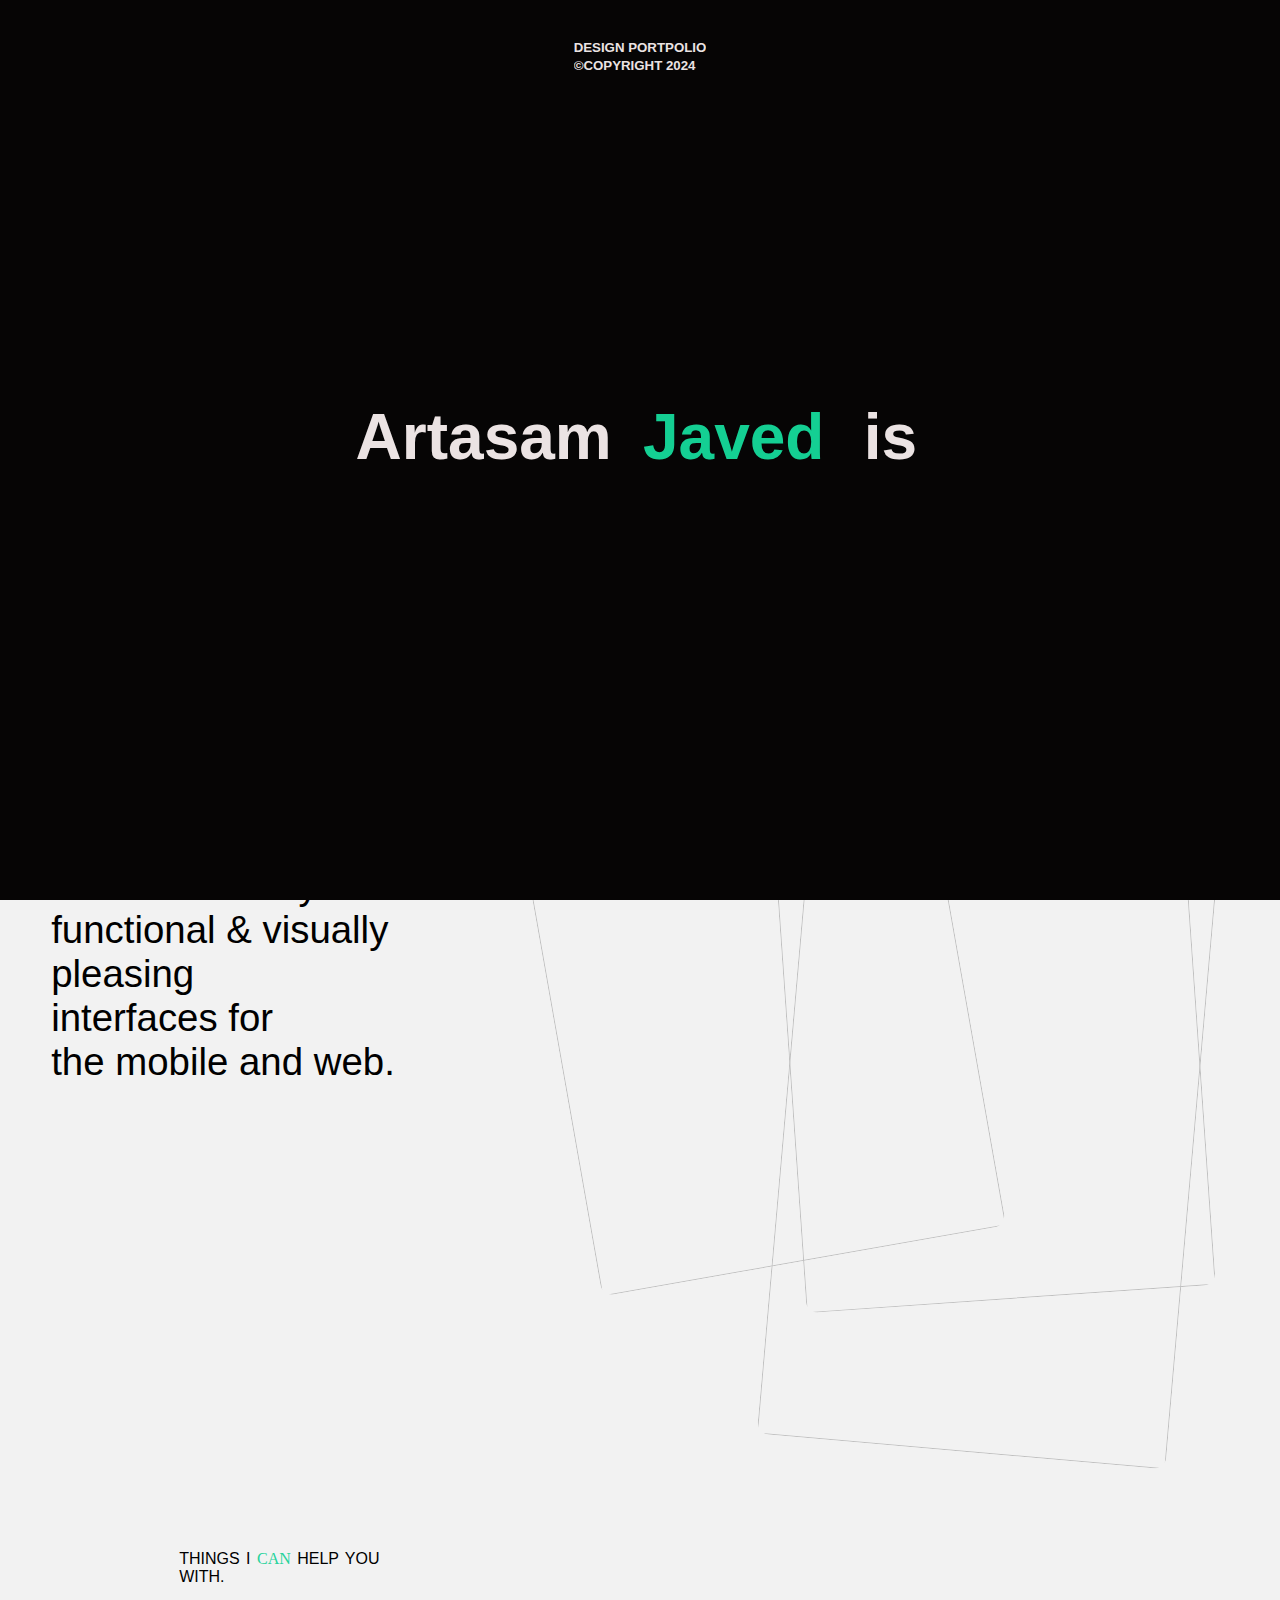
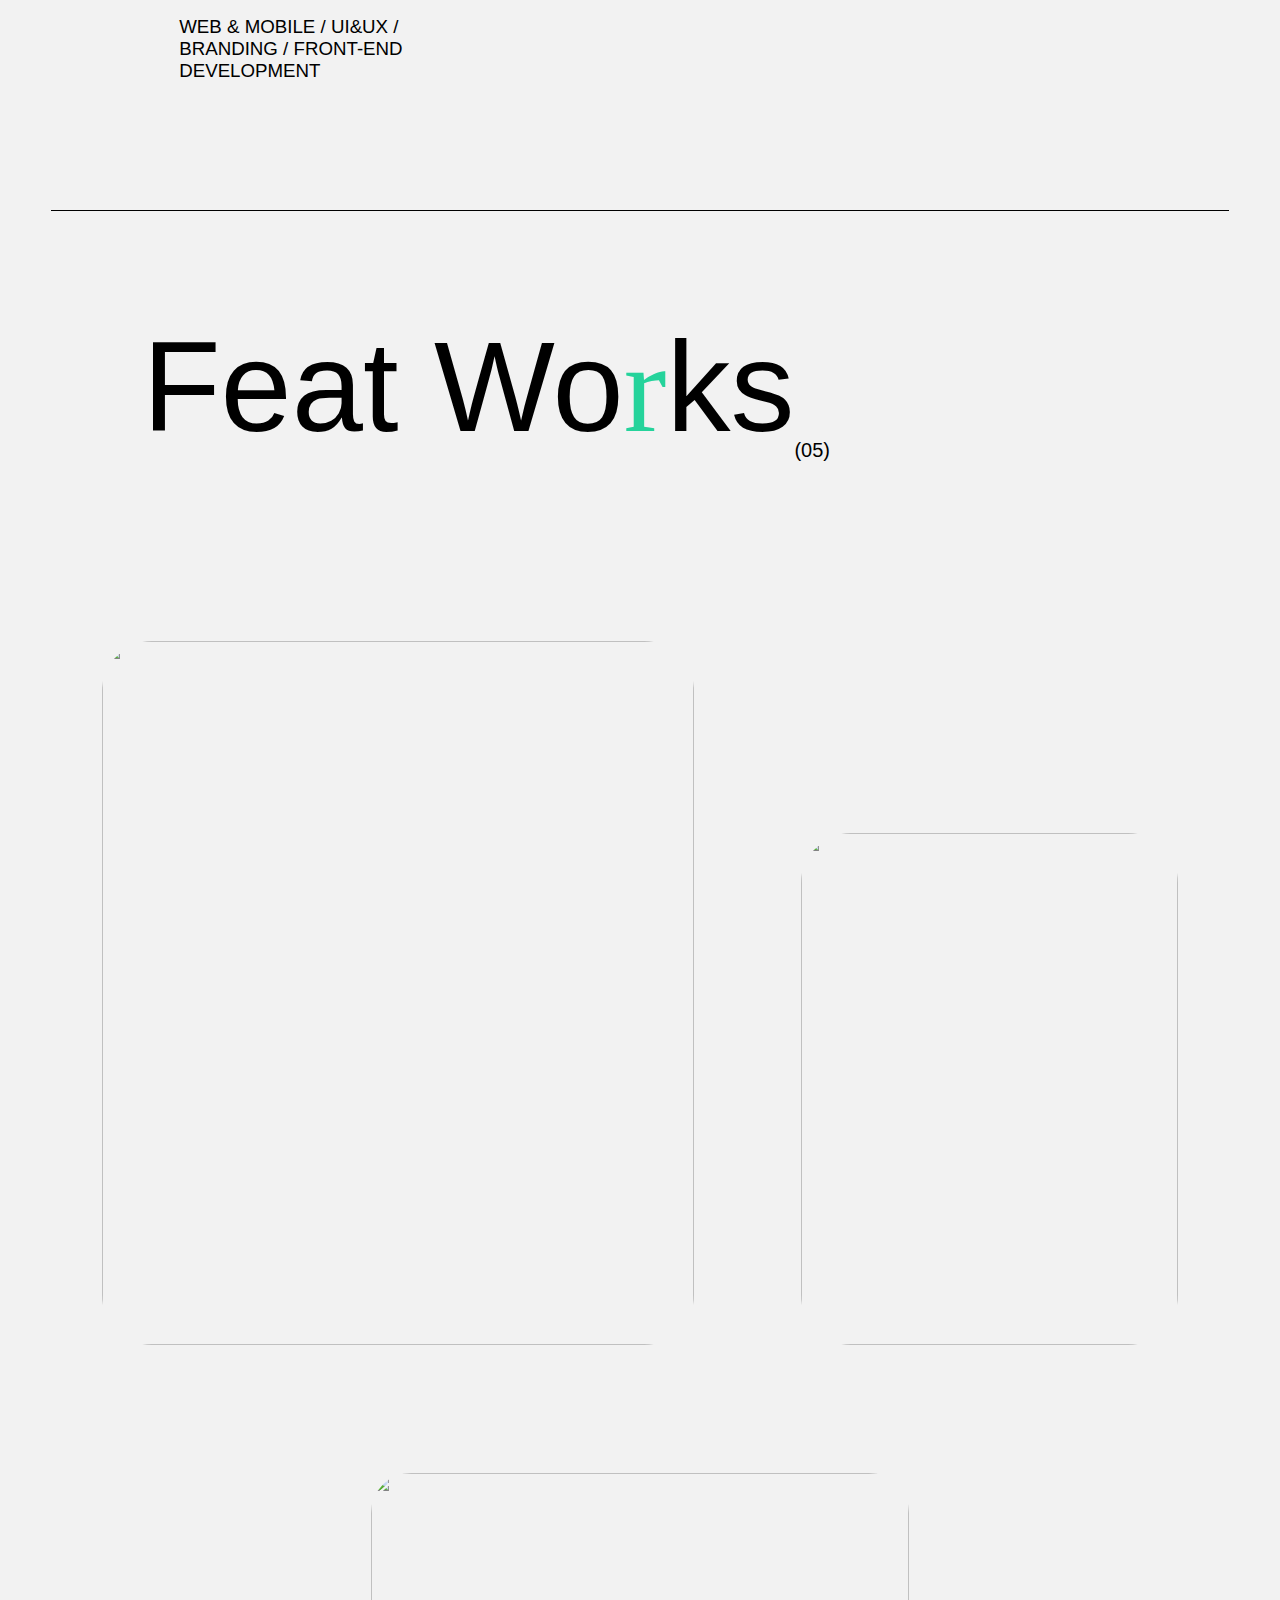
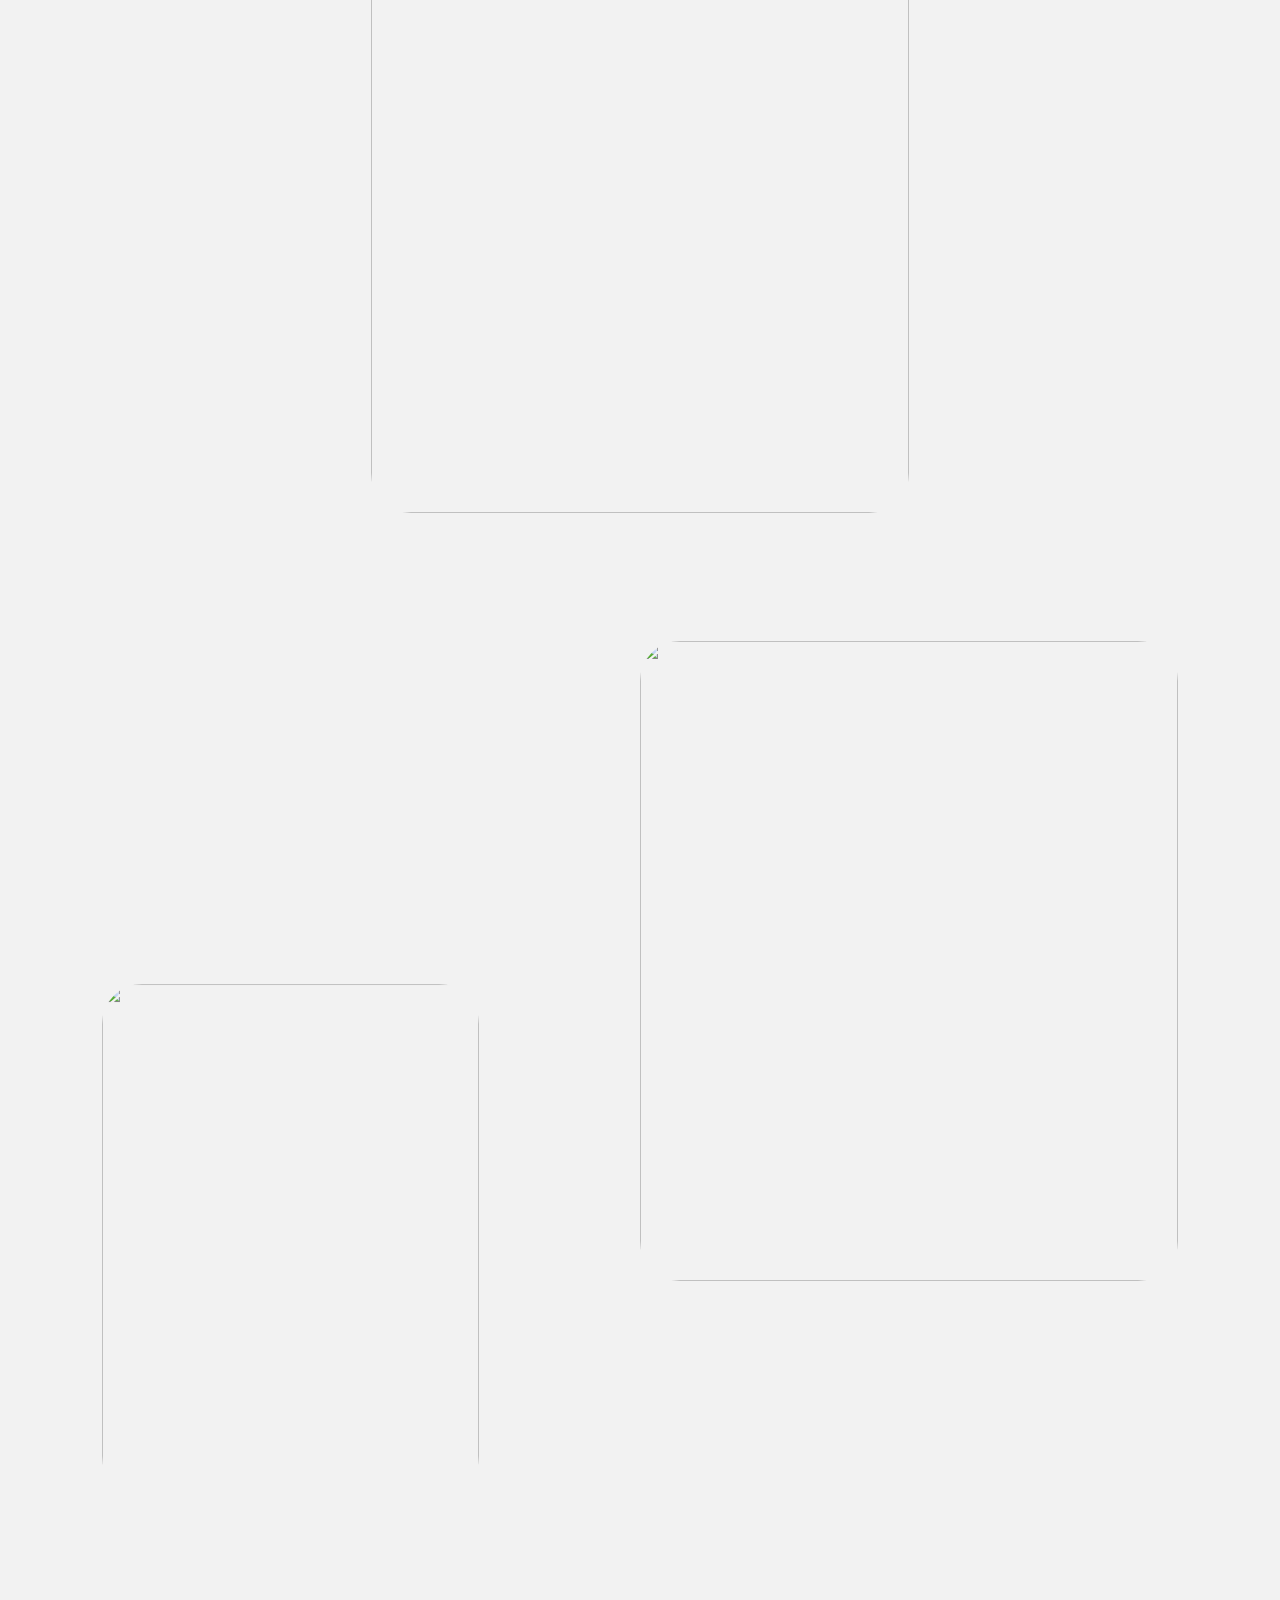
==== portfolio abhishek/index.html @ 43031089 "Create Portfolio website Of Abhishek JHA" ====
<!DOCTYPE html>
<html lang="en">
  <head>
    <meta charset="UTF-8" />
    <meta name="viewport" content="width=device-width, initial-scale=1.0" />
    <title>Portfolia</title>
    <link
      href="https://cdn.jsdelivr.net/npm/remixicon@4.3.0/fonts/remixicon.css"
      rel="stylesheet"
    />
    <link
      rel="stylesheet"
      href="https://cdn.jsdelivr.net/npm/locomotive-scroll@3.5.4/dist/locomotive-scroll.min.css"
    />
    <link rel="stylesheet" href="style.css" />
  </head>
  <body>
    <div id="loader">
      <div class="top">
        <h5 class="elem">
          Design portpolio</h5>
          <h5 class="elem"> &copy;copyright 2024</h5>
        </h5>
      </div>
      <div class="center"><h2 class="elem"><span>Artasam</span> <span class="hi">Javed</span> <span>is a</span></h2></div>
      <div class="loader"></div>
    </div>
    <div id="green"></div>
    <div id="main">
      <div id="homepage">
        <!-- HOMEPAGE  -->

        <nav>
          <h4>artasam</h4>
          <h4>playbook</h4>
          <h4>socials</h4>
          <h4>contact</h4>
        </nav>

        <div id="content">
          <div class="first">
            <h2 class="home-heading elem">Creative</h2>
            <h4 class="elem">
              Currently Available FOR <br />
              Freelance Worldwide
            </h4>
            <h4 class="elem">
              My local Time 10:01 <br />
              GMT (+5:30)
            </h4>
          </div>

          <div class="second">
            <i class="ri-corner-left-down-line"></i>

            <div id="part2">
              <div class="c-visual">
                <svg
                  id="Visual"
                  xmlns="http://www.w3.org/2000/svg"
                  xmlns:xlink="http://www.w3.org/1999/xlink"
                  viewBox="0 35 870 305"
                >
                  <defs>
                    <clipPath id="clip-path" transform="translate(31.09 32.56)">
                      <path
                        id="dot_clip"
                        d="M250.12,82.48c1.15-15.33,9.2-33.72,13.79-44.83l-1.15-.77-30.27,10c-5.36,4.6-9.2,21.46-4.6,30.65C235.18,79.41,244.38,80.94,250.12,82.48Z"
                        fill="none"
                      ></path>
                    </clipPath>
                    <clipPath
                      id="clip-path-2"
                      transform="translate(31.09 32.56)"
                    >
                      <path
                        id="l_clip"
                        d="M794.74,18,754.13,32.57,753,29.5,829.23,0l4.6,5.75L748,285.44l39.46-17.24.77,2.3-52.88,26.44c-7.66-2.3-13.41-9.2-21.07-19.92Z"
                        fill="none"
                      ></path>
                    </clipPath>
                    <clipPath
                      id="clip-path-3"
                      transform="translate(31.09 32.56)"
                    >
                      <path
                        id="i_clip"
                        d="M207.78,123.76l-32.18,9.58-.77-2.3,66.28-21.84,4.21.77L192.45,286.22l39.46-19.92,1.15,2.3L183.25,297c-9.2-6.9-13.79-11.88-20.69-23.37Z"
                        fill="none"
                      ></path>
                    </clipPath>
                    <clipPath
                      id="clip-path-4"
                      transform="translate(31.09 32.56)"
                    >
                      <path
                        id="a_clip"
                        d="M654.51,105.36c14.56-1.92,41,7.66,54,14.18L661,277.78l38.7-16.09v3.06l-72.8,32.18c-1.92-1.53-5.37-4.6-6.13-6.9l46.36-150.58H666c-11.88,29.89-78.16,131.42-95.4,154.41-21.84-3.83-35.25-29.5-35.25-49.43C535.35,182,626.93,106.9,654.51,105.36ZM583.25,263.22c3.07-1.15,67.82-95.79,78.93-123.76l4.21-8.05c-10.35-6.13-23-11.11-36.78-9.58-18.39,0-57.09,85.44-57.09,118C572.52,252.88,575.58,262.07,583.25,263.22Z"
                        fill="none"
                      ></path>
                    </clipPath>
                    <clipPath
                      id="clip-path-5"
                      transform="translate(31.09 32.56)"
                    >
                      <path
                        id="u_clip"
                        d="M409.3,116.09l-36.4,18.39-1.53-2.3L420,106.13c9.58,3.83,16.48,10.34,22.22,19.16,0,22.22-44.45,128-44.45,141.38,0,6.51,3.06,10,10,11.49,2.68-.38,65.14-92.34,94.64-156.71l3.45-8,39.08-2.68L493.21,277l37.16-14.56.38,2.3L459.1,296.93c-1.91-1.53-5.36-4.6-6.13-6.9l54-168.57h-1.15c-29.5,66.67-87.74,173.18-113.41,175.48-19.16-8.05-28.74-12.64-28.74-30.27C363.71,243.68,408.54,128.35,409.3,116.09Z"
                        fill="none"
                      ></path>
                    </clipPath>
                    <clipPath
                      id="clip-path-6"
                      transform="translate(31.09 32.56)"
                    >
                      <path
                        id="s_clip"
                        d="M286.7,275.1c15.71,0,31.8-6.9,39.85-18,3.83-31-60.92-51.34-55.94-93.87,3.83-29.12,41.38-64.37,72-64.37,14.56,0,30.65,1.53,35.25,10.34l-7.66,24.52h-2.68c-12.64-10.34-29.12-22.61-37.93-22.61-18.39,0-29.12,9.58-38.7,20.31,0,37.17,57.47,67.43,55.56,83.91-5.36,41.76-36.78,69-78.16,78.54-13,3.07-41.38-10-41.76-24.52l20.31-17.62C255.67,265.14,273.68,273.57,286.7,275.1Z"
                        fill="none"
                      ></path>
                    </clipPath>
                    <clipPath
                      id="clip-path-7"
                      transform="translate(31.09 32.56)"
                    >
                      <path
                        id="v_clip"
                        d="M197.77,86c-16,78.5-114.7,181.76-183.67,222.16a3.33,3.33,0,0,1-3-3.43c4.57-2.67,9.15-5.72,14.1-9.15-11-5-19.43-16.76-25.15-33.15L69.35,43.72,22.86,64.3,21,59.35l80-36.58,4.57-2.29c3.43,2.29,5.33,6.1,4.57,11.81-12.56,71.64-56,176.81-73.91,248.07a5.41,5.41,0,0,0,3.43,4.95c67.45-51.06,141.75-140.61,149-213.77-11.43-15.24-30.48-31.25-46.49-29,0-3.43,25.91-30.87,28.2-30.87,13,0,33.15,12.19,33.15,38.87C203.48,60.49,201.2,71.92,197.77,86Z"
                        fill="none"
                      ></path>
                    </clipPath>
                  </defs>
                  <g id="dot">
                    <g clip-path="url(#clip-path)">
                      <path
                        id="dot_path"
                        d="M235.53,91.06s-3.65-21.72,18.78-61"
                        transform="translate(31.09 32.56)"
                        fill="none"
                        stroke="#52e0ed"
                        stroke-miterlimit="10"
                        stroke-width="34"
                        style="stroke-dashoffset: 0; stroke-dasharray: none"
                      ></path>
                    </g>
                  </g>
                  <g id="l">
                    <g clip-path="url(#clip-path-2)">
                      <polyline
                        id="l_path"
                        points="820.4 302.62 755.9 334.12 843.9 39.12 784.4 63.62"
                        fill="none"
                        stroke="#52e0ed"
                        stroke-miterlimit="10"
                        stroke-width="42"
                        style="stroke-dashoffset: 0; stroke-dasharray: none"
                      ></polyline>
                    </g>
                  </g>
                  <g id="i">
                    <g clip-path="url(#clip-path-3)">
                      <polyline
                        id="i_path"
                        points="207.9 165.12 254.9 147.12 201.9 329.12 262.9 299.12"
                        fill="none"
                        stroke="#52e0ed"
                        stroke-miterlimit="10"
                        stroke-width="42"
                        style="stroke-dashoffset: 0; stroke-dasharray: none"
                      ></polyline>
                    </g>
                  </g>
                  <g id="a">
                    <g clip-path="url(#clip-path-4)">
                      <path
                        id="a_path"
                        d="M671.81,121.56l-104,173s-28-39-5-98,114.34-107,123.5-80.5c9,26-49.5,180.5-49.5,180.5l67.5-35.5"
                        transform="translate(31.09 32.56)"
                        fill="none"
                        stroke="#52e0ed"
                        stroke-miterlimit="10"
                        stroke-width="42"
                        style="stroke-dashoffset: 0; stroke-dasharray: none"
                      ></path>
                    </g>
                  </g>
                  <g id="u">
                    <g clip-path="url(#clip-path-5)">
                      <path
                        id="u_path"
                        d="M371.81,132.56l64-31-68,200,34-7s80-120,109-181l15-4-55,187,60-33"
                        transform="translate(31.09 32.56)"
                        fill="none"
                        stroke="#52e0ed"
                        stroke-miterlimit="10"
                        stroke-width="42"
                        style="stroke-dashoffset: 0; stroke-dasharray: none"
                      ></path>
                    </g>
                  </g>
                  <g id="s">
                    <g clip-path="url(#clip-path-6)">
                      <path
                        id="s_path"
                        d="M232.31,261.06s20.5,20.5,32.5,22.5,57-6,69-39-53-64-53-82c0,0,19.5-74.5,97.5-41.5"
                        transform="translate(31.09 32.56)"
                        fill="none"
                        stroke="#52e0ed"
                        stroke-miterlimit="10"
                        stroke-width="42"
                        style="stroke-dashoffset: 0; stroke-dasharray: none"
                      ></path>
                    </g>
                  </g>
                  <g id="V">
                    <g clip-path="url(#clip-path-7)">
                      <path
                        id="v_path"
                        d="M21.31,59.06l71-32-5,26L26,246.56l-8.69,57.5s85-71,122-114c28-34,100.21-133.4,12-171"
                        transform="translate(31.09 32.56)"
                        fill="none"
                        stroke="#52e0ed"
                        stroke-miterlimit="10"
                        stroke-width="70"
                        style="stroke-dashoffset: 0; stroke-dasharray: none"
                      ></path>
                    </g>
                  </g>
                </svg>
              </div>

              <h2 class="home-heading elem">Designer</h2>
            </div>
          </div>
        </div>
        <!-- HOMEPAGE  -->

        <!-- ABOUT  -->
        <div id="page2">
          <div class="para">
            <p>
              I am Abhishek Jha, I create<br />
              <span> unconventional</span> yet<br />
              functional & visually pleasing <br />interfaces for<br />
              the mobile and web.
            </p>
          </div>
          <div class="cards">
            <div class="card">
              <img src="/stock images/card1.a0552dbc.png" alt="" />
            </div>
            <div class="card">
              <img src="/stock images/card2.cfc820ab.png" alt="" />
            </div>
            <div class="card">
              <img src="/stock images/card3.b705d81b.png" alt="" />
            </div>
          </div>
        </div>
        <!-- ABOUT END -->

        <!-- WORK START -->
        <div id="work">
          <div class="icon"><i class="ri-arrow-right-down-line"></i></div>
          <div class="work-content">
            <h4>
              Things I <span>Can</span> Help you<br />
              with.
            </h4>
            <h3>
              Web & mobile / UI&Ux /<br />
              Branding / front-end<br />Development
            </h3>
          </div>

          <!-- projects heading -->
          <div id="feat">
            <div class="heading">
              <div class="first">
                <h2>Feat Wo<span>r</span>ks</h2>
                <h4>(05)</h4>
              </div>
              <i class="ri-arrow-left-down-line"></i>
            </div>

            <div id="projects">
              <div class="project1">
                <div class="img1">
                  <img
                    data-scroll
                    data-scroll-speed="-1.5"
                    src="/stock images/aeizei.7edf201c.png"
                    alt=""
                  />
                </div>
                <div class="img2">
                  <img
                    data-scroll
                    data-scroll-speed="-1.5"
                    src="/stock images/display.835f9d62.png"
                    alt=""
                  />
                </div>
              </div>
              <div class="project2">
                <div class="img3">
                  <img
                    data-scroll
                    data-scroll-speed="-1.5"
                    src="/stock images/quaive.6fc624fe.png"
                    alt=""
                  />
                </div>
              </div>

              <div class="project3">
                <div class="img4">
                  <img
                    data-scroll
                    data-scroll-speed="-1.5"
                    src="/stock images/muteza.4faa619b.png"
                    alt=""
                  />
                </div>
                <div class="img5">
                  <img
                    data-scroll
                    data-scroll-speed="-1.5"
                    src="/stock images/visavia4.631e000e.png"
                    alt=""
                  />
                </div>
              </div>
            </div>
          </div>
        </div>
      </div>
    </div>

    <script
      src="https://cdnjs.cloudflare.com/ajax/libs/gsap/3.12.5/gsap.min.js"
      integrity="sha512-7eHRwcbYkK4d9g/6tD/mhkf++eoTHwpNM9woBxtPUBWm67zeAfFC+HrdoE2GanKeocly/VxeLvIqwvCdk7qScg=="
      crossorigin="anonymous"
      referrerpolicy="no-referrer"
    ></script>
    <script src="https://cdn.jsdelivr.net/npm/locomotive-scroll@3.5.4/dist/locomotive-scroll.min.js"></script>

    <script src="script.js"></script>
  </body>
</html>
---- portfolio abhishek/style.css ----
@font-face {
  font-family: chand;
  src: url(/Mazius-Extraitalic);
}

* {
  margin: 0;
  padding: 0;
  box-sizing: border-box;
  font-family: "gilroy", sans-serif;
}
html,
body {
  width: 100%;
  height: 100%;
}
body {
  background-color: #f2f2f2;
}
#main {
  width: 100%;
  /* position: relative; */
  /* min-height: 100vh; */
}
#loader {
  width: 100%;
  height: 100vh;
  /* position: absolute; */
  position: fixed;
  background-color: #060505;
  color: #ebe3e3;
  padding: 40px;
  display: flex;
  flex-direction: column;
  align-items: center;
  justify-content: space-between;
  z-index: 100;
  /* display: none; */
  & h2 {
    font-size: 5vw;
  }
  & h5 {
    text-transform: uppercase;
  }

  & .center {
    display: flex;
  }
}

#loader .parent {
  width: 100%;
  display: inline-block;
  overflow: hidden;
}
#loader .parent .child {
  display: block;
}
.child span {
  display: inline-block;
}
.hi {
  color: #14cf93;
}
.loader {
  transform: rotateZ(45deg);
  perspective: 1000px;
  border-radius: 50%;
  width: 48px;
  height: 48px;
  color: #fff;
}
.loader:before,
.loader:after {
  content: "";
  display: block;
  position: absolute;
  top: 0;
  left: 0;
  width: inherit;
  height: inherit;
  border-radius: 50%;
  transform: rotateX(70deg);
  animation: 1s spin linear infinite;
}
.loader:after {
  color: #9b5945;
  transform: rotateY(70deg);
  animation-delay: 0.4s;
}

@keyframes rotate {
  0% {
    transform: translate(-50%, -50%) rotateZ(0deg);
  }
  100% {
    transform: translate(-50%, -50%) rotateZ(360deg);
  }
}

@keyframes rotateccw {
  0% {
    transform: translate(-50%, -50%) rotate(0deg);
  }
  100% {
    transform: translate(-50%, -50%) rotate(-360deg);
  }
}

@keyframes spin {
  0%,
  100% {
    box-shadow: 0.2em 0px 0 0px currentcolor;
  }
  12% {
    box-shadow: 0.2em 0.2em 0 0 currentcolor;
  }
  25% {
    box-shadow: 0 0.2em 0 0px currentcolor;
  }
  37% {
    box-shadow: -0.2em 0.2em 0 0 currentcolor;
  }
  50% {
    box-shadow: -0.2em 0 0 0 currentcolor;
  }
  62% {
    box-shadow: -0.2em -0.2em 0 0 currentcolor;
  }
  75% {
    box-shadow: 0px -0.2em 0 0 currentcolor;
  }
  87% {
    box-shadow: 0.2em -0.2em 0 0 currentcolor;
  }
}

#green {
  position: absolute;
  width: 100%;
  height: 0vh;
  bottom: 0;
  background-color: green;
}

#homepage {
  width: 100%;

  background-color: #f2f2f2;

  z-index: 999;
}

#homepage .parent .child {
  display: inline-block;
}
#homepage .parent {
  width: 100%;
  display: inline-block;
  overflow: hidden;
}

/* nav */
nav {
  display: flex;
  align-items: center;
  justify-content: space-between;
  padding: 3vw 4vw;

  & h4 {
    text-transform: uppercase;
    font-weight: 500;
    /* font-size: 1.5vw; */
  }
}

/* Hompage */
#content {
  padding: 3vw 4vw;
  padding-bottom: 0;
  line-height: 1;
}
.first {
  display: flex;
  align-items: start;
  justify-content: space-between;
  /* padding: 3vw 4vw; */
  /* padding-top: 10vw; */
  padding-bottom: 0;

  & h4 {
    font-size: 1vw;
    font-weight: 500;
  }
}
.home-heading {
  font-size: 14vw;
  font-weight: 500;
  color: #383838;
  padding-bottom: 0;
  /* font-weight: semibold; */
}

.second {
  display: flex;
  align-items: baseline;
  justify-content: space-between;
  padding: 0vw 0vw;

  & i {
    display: flex;
    align-items: center;
    justify-content: center;
    width: 40px;
    height: 40px;
    background-color: rgba(159, 110, 110, 0.436);
    border-radius: 50%;
  }
}
#part2 {
  display: flex;
  align-items: center;

  /* padding-left: 4vw; */
}
svg#Visual {
  width: 20vw;
  color: #ab8585;
}
polyline,
path {
  stroke: #ab8585;
}
/* Hompage */

/* ABOUT PAGE 2 */
#page2 {
  width: 100%;
  display: flex;
  justify-content: space-between;

  /* align-items: center; */
  padding-left: 4vw;

  margin-top: 9vh;
  margin-bottom: 9vh;
}
.para {
  width: 30%;
  /* text-align: center; */
  & p {
    font-size: 3vw;
    padding-top: 40%;
    /* text-align: center; */

    & span {
      font-family: chand;
      color: #25d39b;
    }
  }
}
.cards {
  width: 70%;
  position: relative;
  transition-delay: 5s;
  transition: all 5s linear;
}
.card {
  width: 35vw;
  height: 50vw;
  border-radius: 12px;
  position: absolute;
  padding-left: 3vw;
  z-index: 9;
  transition: filter 0.3s linear;

  & img {
    width: 100%;
    height: 100%;
    object-fit: cover;
    object-position: center;
    border-radius: 12px;
    filter: grayscale(100);
    transition: all 0.2s linear;
    cursor: pointer;

    &:hover {
      filter: grayscale(0);
    }
  }
}
.card:nth-child(1) {
  top: 0;
  left: 10%;
  transform: rotate(-10deg);
  /* background-color: rgb(76, 138, 231); */
}
.card:nth-child(2) {
  top: 7%;
  right: 10%;
  transform: rotate(-4deg);

  /* background-color: rgb(75, 28, 28); */
}
.card:nth-child(3) {
  top: 40%;
  right: 10%;
  transform: rotate(5deg);

  /* background-color: rgb(13, 24, 126); */
}
/* ABOUT PAGE 2 */

/* WORK PAGE 3 */
#work {
  padding: 4vw;
  margin-top: 30vw;
  width: 100%;
  /* height: 70vh; */
  /* background-color: red; */
  position: relative;
  &::before {
    content: "";
    width: 100%;
    height: 180px;
    left: 0;
    /* background-color: #151b19; */
    position: absolute;
    background-image: url(https://abhishekjha.me/rip.f6d7c4dd.svg);
    background-repeat: no-repeat;
    rotate: 180deg;
    top: 0;
  }
}
#work .icon i {
  /* width: 0px;
  height: 30px; */
  font-size: 90px;
  font-weight: 200;
  background-color: transparent;
}
.work-content {
  padding-top: 30px;
  padding-left: 10vw;
  padding-bottom: 10vw;
  border-bottom: 1px solid black;

  & h4 {
    font-weight: 400;
    padding-bottom: 30px;
    word-spacing: 2px;
    text-transform: uppercase;
    & span {
      font-family: chand;
      color: #25d39b;
      text-transform: uppercase;
    }
  }
  & h3 {
    font-weight: 500;
    text-transform: uppercase;
  }
}
#feat {
  /* background-color: #f2f2f2; */
  width: 100%;
  /* height: 100vh; */
  padding-top: 8vw;
  padding: 8vw 4vw 8vw 4vw;
}

.heading {
  display: flex;
  align-items: center;
  justify-content: space-between;
  padding-left: 40px;
  padding-bottom: 14vw;

  & i {
    font-size: 10vw;
    font-weight: 400;
  }
}

.heading .first {
  display: flex;
  align-items: flex-end;
  & h2 {
    font-size: 10vw;
    font-weight: 500;

    & span {
      font-family: chand;
      color: #25d39b;
    }
  }
  & h4 {
    font-size: 20px;
    font-weight: 400;
  }
}

#projects {
  width: 100%;
  /* height: 100vh; */
  /* background-color: red; */
  position: relative;
  background-color: #f2f2f2;
  overflow: hidden;
}
.project1 {
  width: 100%;
  display: flex;
  align-items: end;
  justify-content: space-between;

  padding-bottom: 10vw;
  & .img1 {
    width: 55%;
    height: 55vw;

    border-radius: 50px;
    overflow: hidden;

    & img {
      width: 100%;
      height: 100%;
      object-fit: cover;
      object-position: center;
    }
  }
  & .img2 {
    width: 35%;
    height: 40vw;
    border-radius: 50px;
    overflow: hidden;

    & img {
      width: 100%;
      height: 100%;
      object-fit: cover;
      object-position: center;
      overflow: hidden;
    }
  }
}
.project2 {
  width: 100%;
  display: flex;
  justify-content: center;
  padding-bottom: 10vw;

  & .img3 {
    width: 50%;
    height: 50vw;
    border-radius: 40px;

    overflow: hidden;

    & img {
      width: 100%;
      height: 100%;
      object-fit: cover;
      object-position: center;
    }
  }
}

.project3 {
  width: 100%;
  display: flex;
  align-items: end;
  justify-content: space-between;
  margin-bottom: 16vw;
  & .img4 {
    width: 35%;
    height: 40vw;
    border-radius: 40px;
    transform: translateY(42%);
    overflow: hidden;

    & img {
      width: 100%;
      height: 100%;
      object-fit: cover;
      object-position: center;
    }
  }
  & .img5 {
    width: 50%;
    height: 50vw;
    border-radius: 40px;

    overflow: hidden;

    & img {
      width: 100%;
      height: 100%;
      object-fit: cover;
      object-position: center;
    }
  }
}

body {
  background-color: #f2f2f2;
}
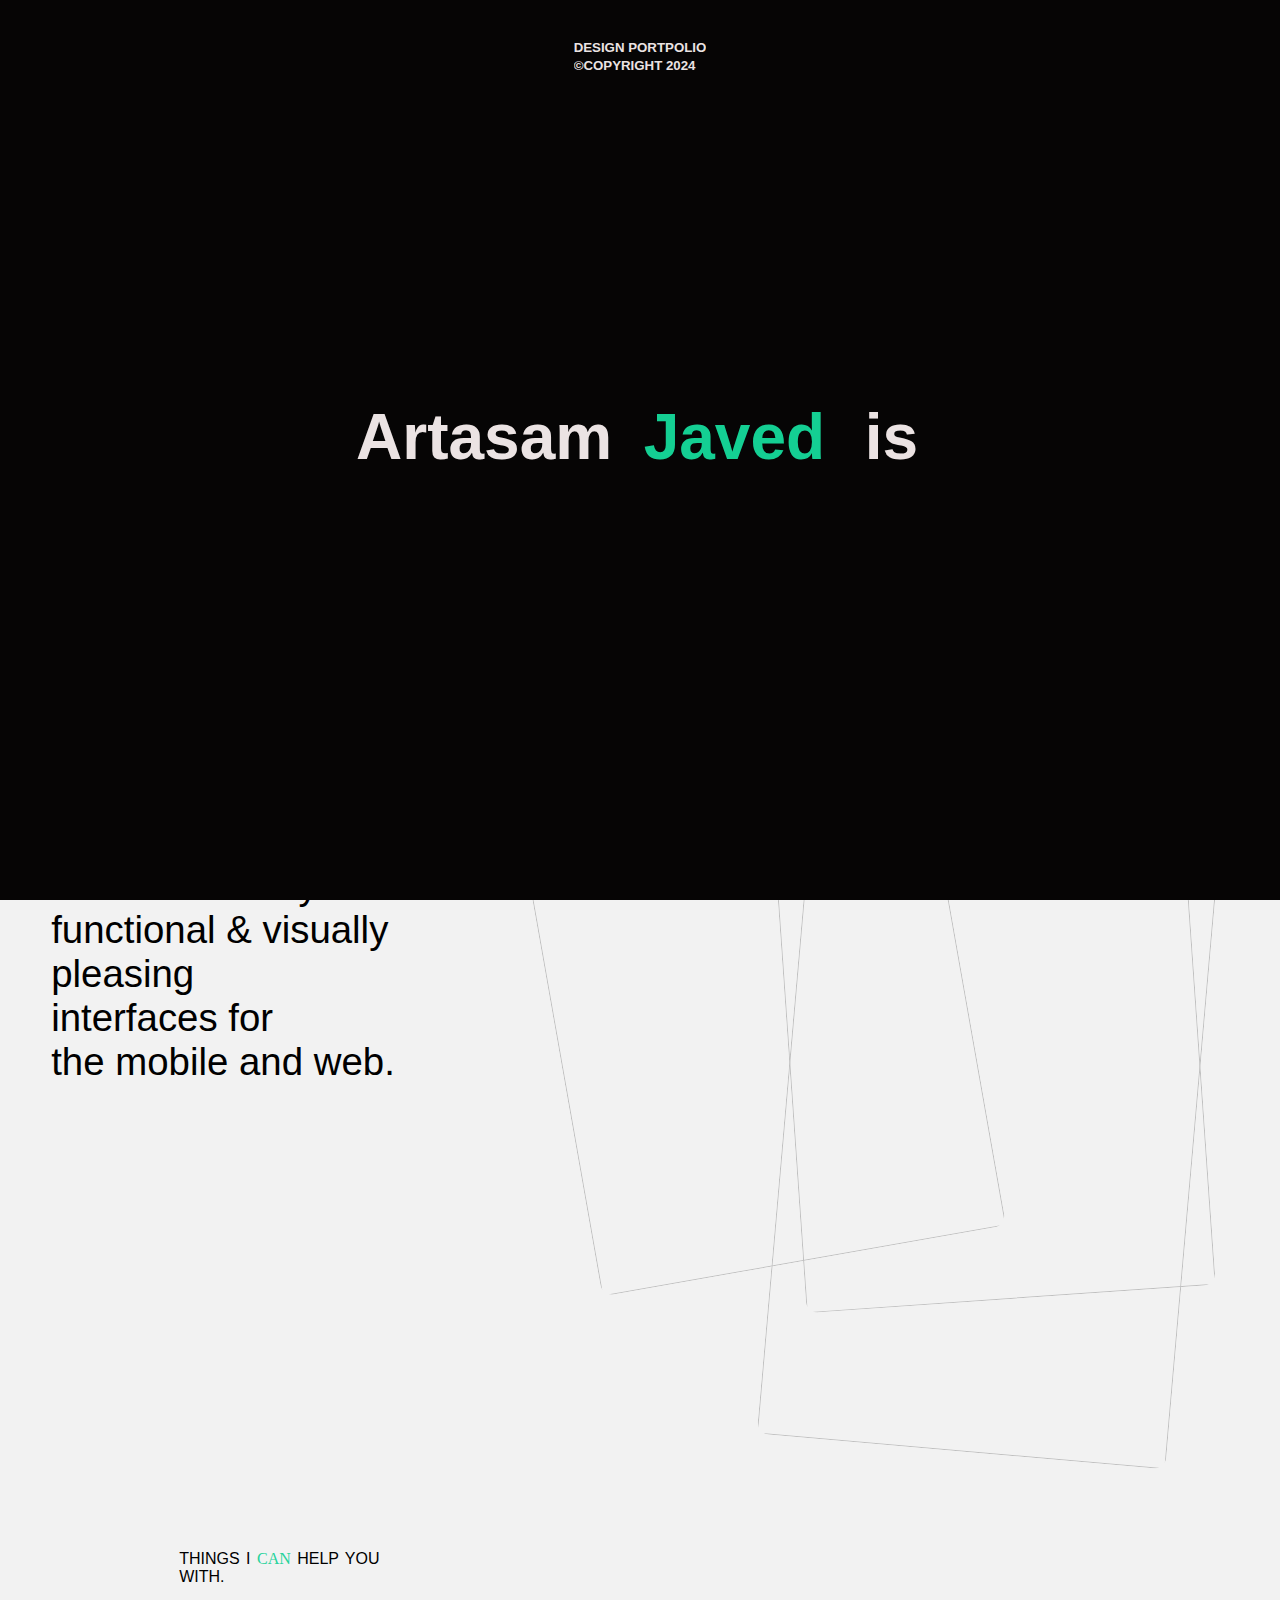
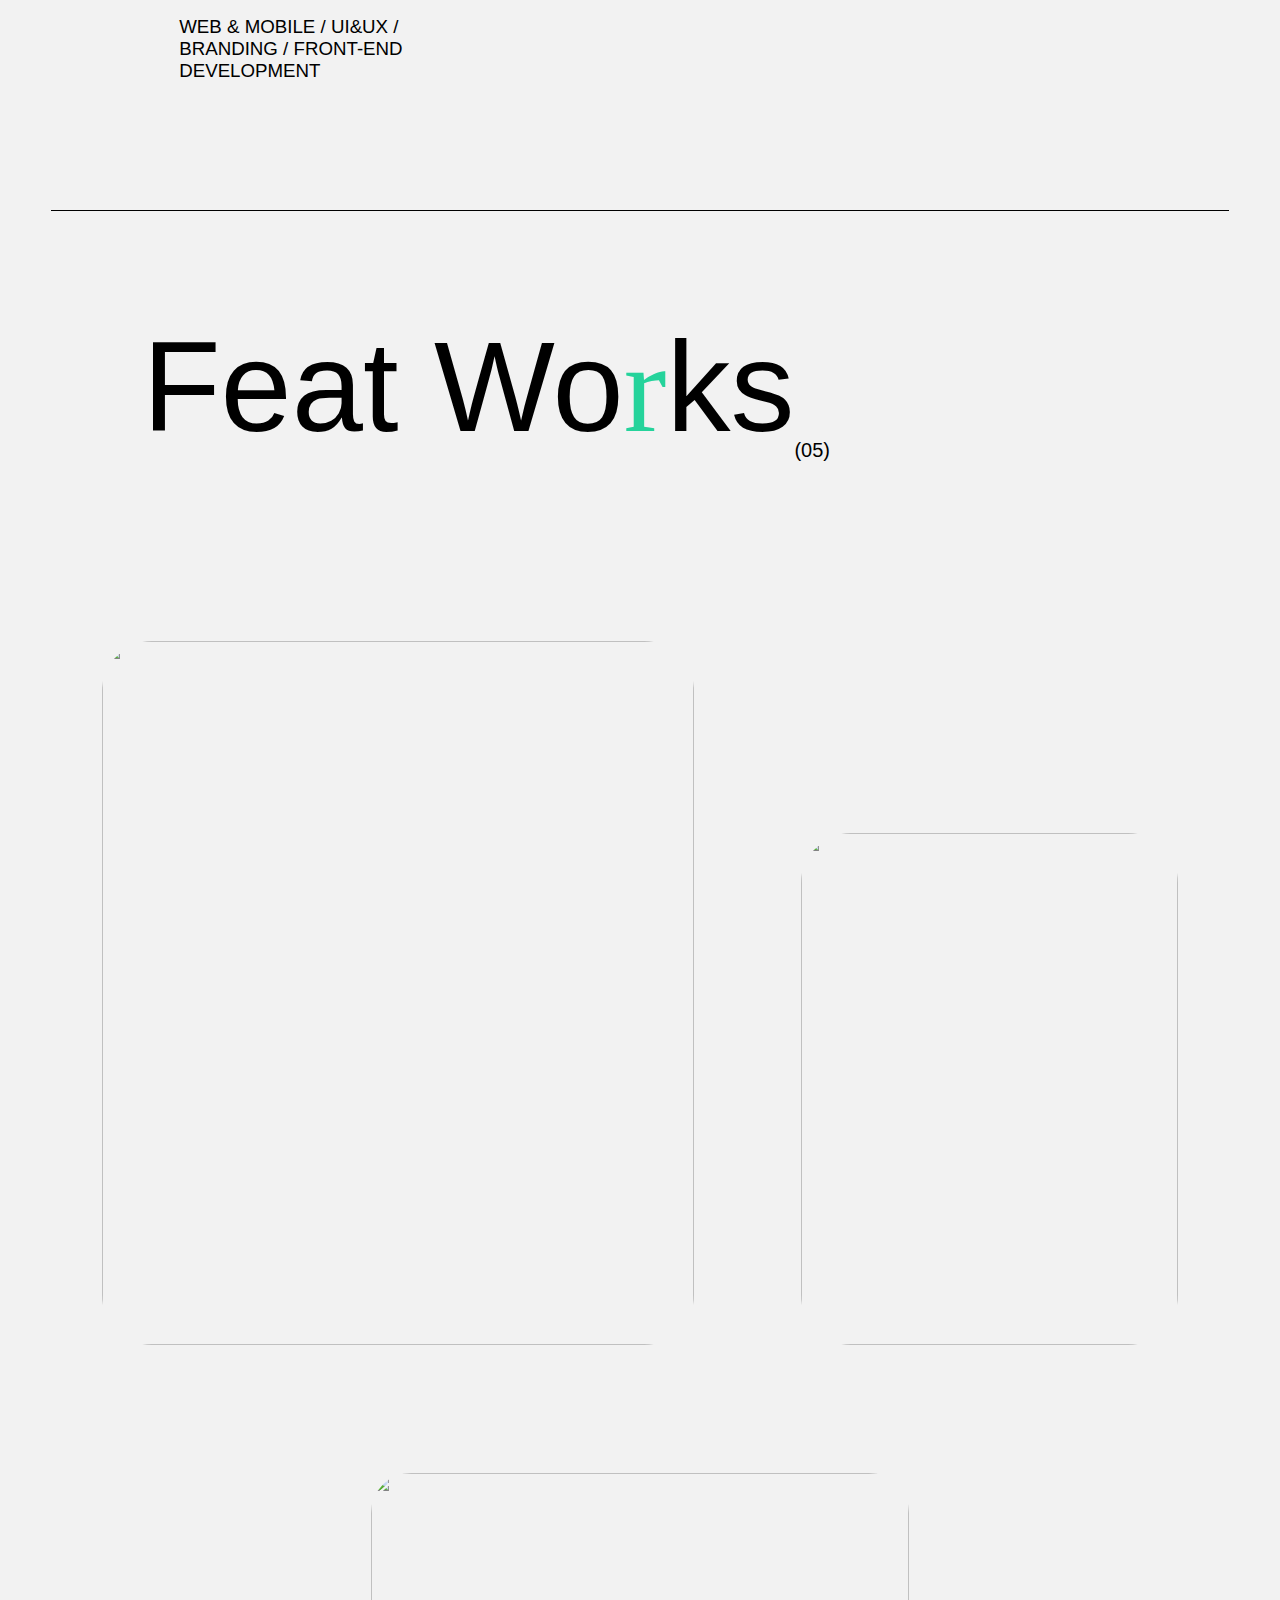
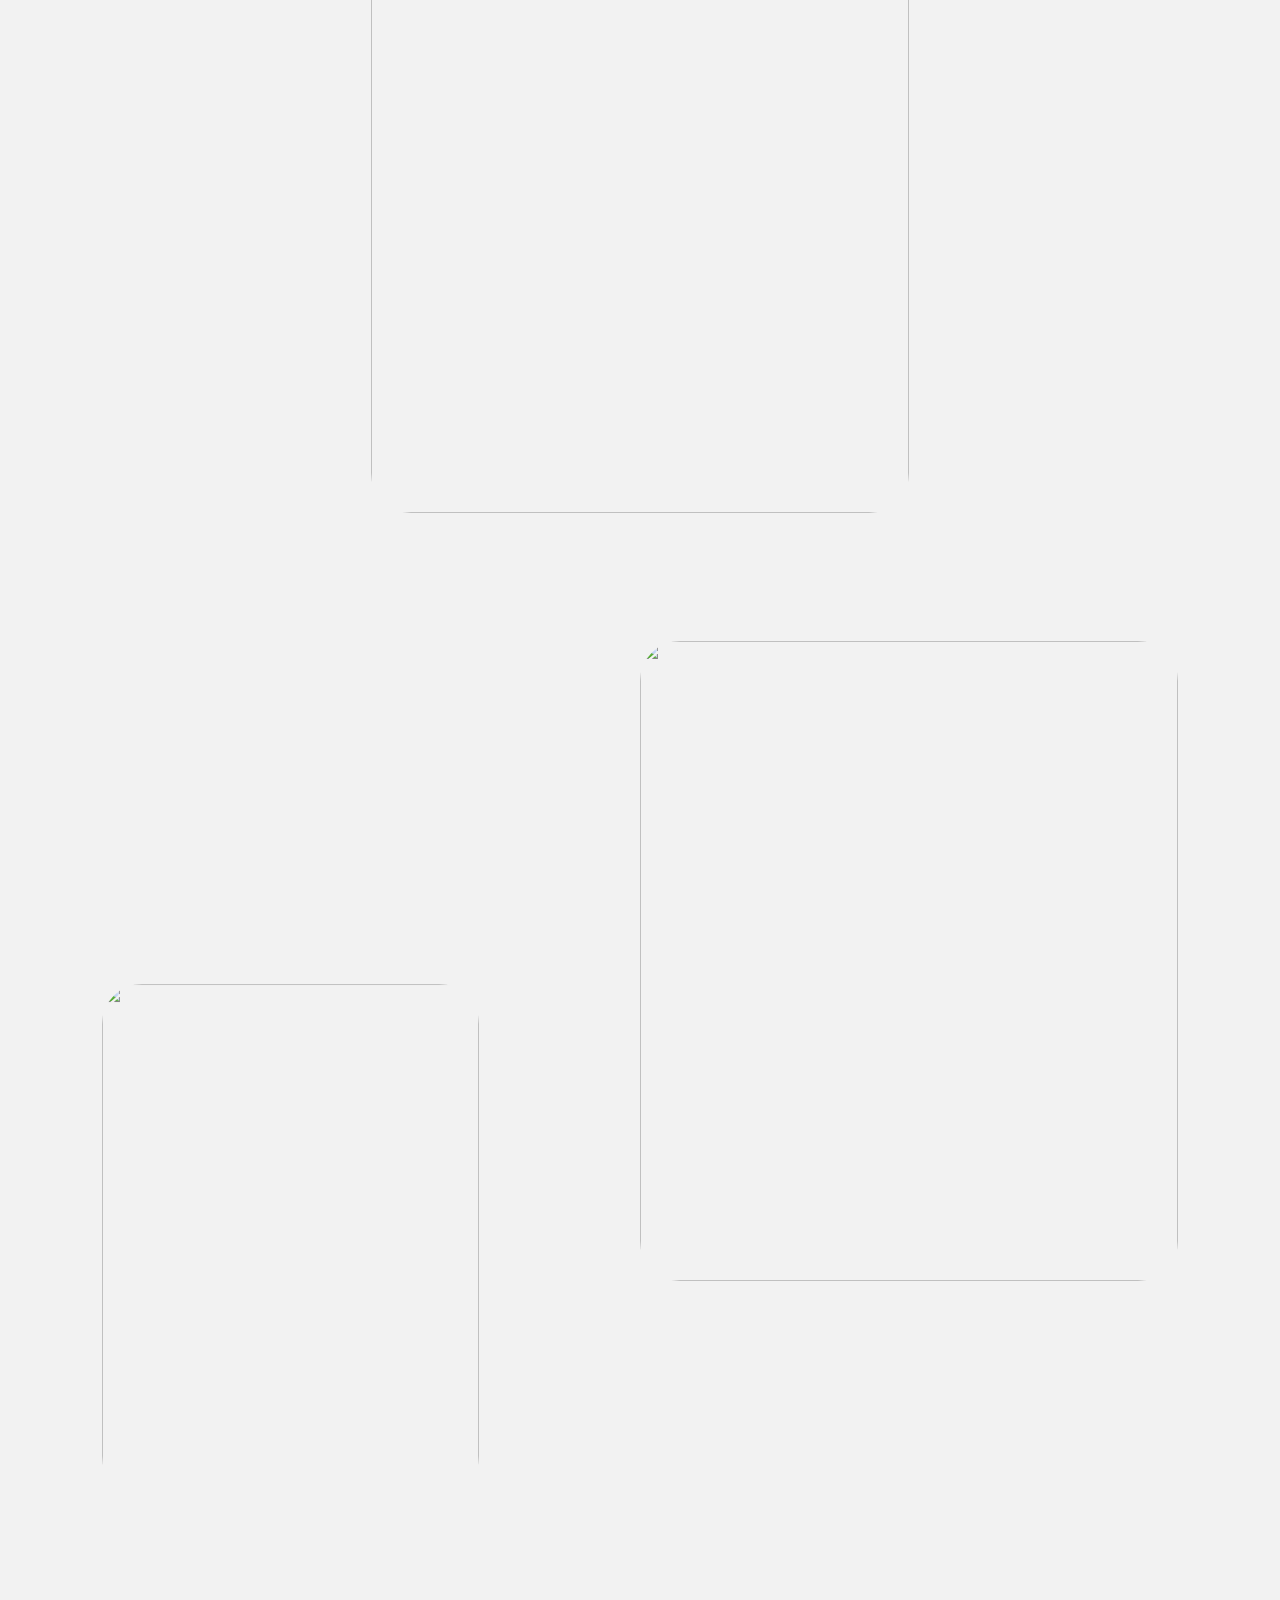
==== commit 854bf75b: "index.html" ====
--- a/portfolio abhishek/index.html
+++ b/portfolio abhishek/index.html
@@ -7,7 +7,7 @@
     <link
       href="https://cdn.jsdelivr.net/npm/remixicon@4.3.0/fonts/remixicon.css"
       rel="stylesheet"
-    />
+    /> 
     <link
       rel="stylesheet"
       href="https://cdn.jsdelivr.net/npm/locomotive-scroll@3.5.4/dist/locomotive-scroll.min.css"
